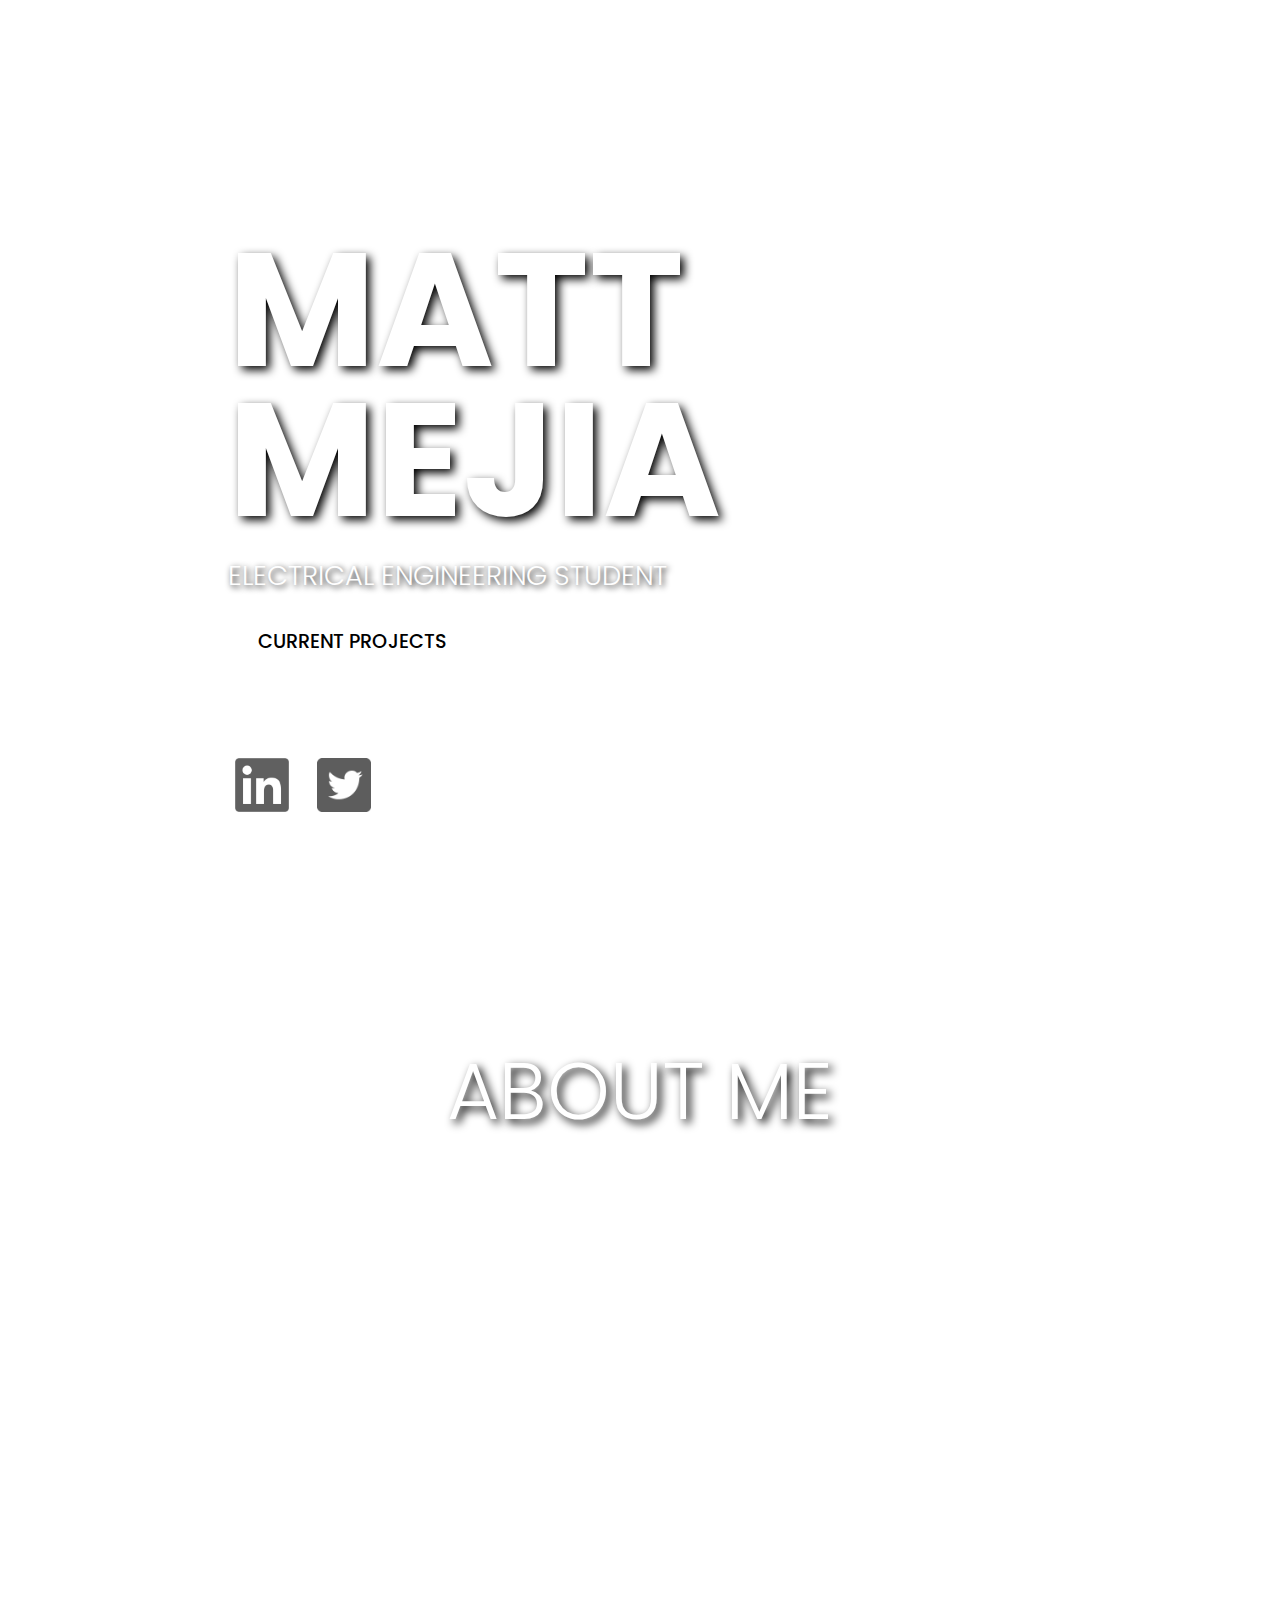
==== index.html @ 1c99925c "Border" ====
<!DOCTYPE html>
<html lang="en">
    <head>
        <meta name="viewport" content="width=device-width, initial scale=1.0">
        <meta charset="UTF-8">
        <title>Matt Mejia | Portfolio</title>
        <link rel="stylesheet" href="style.css">
    </head>
    <body>
        <section class="banner" id="sec">
            <header>
                <a href="#" class="logo">MM</a>
            </header>
            <div class="content">
                <h2>MATT<br>MEJIA</h2>
                <p>ELECTRICAL ENGINEERING STUDENT</p>
                <a href="#">CURRENT PROJECTS</a>
            </div>
            <ul class="pnglinks">
                <li><a href="https://www.linkedin.com/in/matthewmejia/" target="_blank"><img src="images/linkedin.png"></a></li>
                <li><a href="https://twitter.com/mejiamj0" target="_blank"><img src="images/twitter.png"></a></li>
            </ul>
        </section>

        <section class="aboutme" id="ab">
            <div class="abtext">
                <h2>ABOUT ME</h2>
            </div>
        </section>

        <!--
        <div id="navigation">
            <ul>
                <li><a href="index.html">HOME</a></li>
                <li><a href="videoindex.html">VIDEOS</a></li>
                <li><a href="projects.html">PROJECTS</a></li>
                <li><a href="https://www.linkedin.com/in/matthewmejia/" target="_blank">LINKEDIN</a></li>
            </ul>
        </div>
        -->
    </body>
</html>
---- style.css ----
@import url('https://fonts.googleapis.com/css2?family=Poppins:ital,wght@0,100;0,200;0,300;0,400;0,500;0,600;0,700;0,800;0,900;1,100;1,200;1,300;1,400;1,500;1,600;1,700;1,800;1,900&display=swap');

*{
    margin: 0;
    padding: 0;
    box-sizing: border-box;
    font-family: 'Poppins', sans-serif;
}

header{
    position: absolute;
    top: 0;
    left: 0;
    width: 100%;
    display: flex;
    justify-content: space-between;
    padding: 40px 100px;
    z-index: 10000;
    transition: 0.6s;
}
header .logo{
    position: relative;
    font-weight: 100;
    color: white;
    text-decoration: none;
    font-size: 3em;
    text-transform: uppercase;
    letter-spacing: 2px;
    transition: 0.6s;
}

.banner{
    position: relative;
    width: 100%;
    min-height: 100vh;
    padding: 100px;
    background: url(images/bg.JPG);
    background-size: cover;
    background-position: center center;
    background-attachment: fixed;
    display: flex;
    align-items: center;
    z-index: 2;
}

.content{
    max-width: 650px;
    padding-left: 10vw;
    transition: ease all .2s;
}
.content h2{
    color: white;
    font-size: 10em;
    line-height: 150px;
    text-shadow: 4px 4px 10px black;
    transition: ease all .2s;
}
.content p{
    font-size: 1.7em;
    color: white;
    font-weight: 300;
    padding-top: 20px;
    text-shadow: 2px 2px 6px black;
    transition: ease all .2s;
}
.content a{
    position: relative;
    display: inline-block;
    margin-top: 20px;
    background: white;
    color: black;
    border-radius: 10px;
    padding: 10px 30px;
    text-decoration: none;
    font-size: 1.2em;
    font-weight: 500;
    transition: 0.5s;
}
.content a:hover{
    color: white;
    background: rgb(41, 41, 41);
    transition: 0.5s;
}
.pnglinks{
    position: absolute;
    display: flex;
    flex-direction: row;
    bottom: 9vh;
    padding-left: 10vw;
    
}
.pnglinks li{
    list-style: none;
    margin-right: 15px;
}
.pnglinks li a{
    position: relative;
    display: grid;
    place-items: center;
    width: 7.5vh;
    height: 7.5vh;
    text-decoration: none;
    border: 2px solid white;
    border-radius: 10px;
    margin: 10px 0 0;
}
.pnglinks li a:hover{
    background: white;
}
.pnglinks li a img{
    max-width: 6vh;
    filter: grayscale();

}

.aboutme{
    border-top: 1rem solid white;
    position: relative;
    text-align: center;
    width: 100%;
    min-height: 100vh;
    padding: 100px;
    background: url(images/projectbg.JPG);
    background-size: cover;
    background-position: center center;
    background-attachment: fixed;
    display: block;
    align-items: center;
    z-index: 2;
}
.abtext h2{
    color: white;
    font-size: 5em;
    font-weight: 300;
    line-height: 150px;
    text-shadow: 4px 4px 10px black;
    transition: ease all .2s;
}

@media (max-width: 767px){
    /*header{
        padding: 20px 30px;
    }*/

    header{
        position: absolute;
        top: 0;
        left: 0;
        width: 100%;
        display: flex;
        justify-content: space-between;
        padding: 40px 50px;
        z-index: 10000;
        transition: 0.6s;
    }

    .banner{
        position: relative;
        width: 100%;
        min-height: 100vh;
        padding: 30px;
        background: url(images/bg.JPG);
        background-size: cover;
        background-position: center center;
        background-attachment: fixed;
        display: flex;
        align-items: center;
        z-index: 2;
    }

    .content{
        max-width: 550px;
        padding-left: 0px;
    }
    .content h2{
        color: white;
        font-size: 6em;
        line-height: 90px;
        text-shadow: 4px 4px 10px black;
    }
    .content p{
        font-size: 1em;
        color: white;
        font-weight: 300;
        padding-top: 20px;
        text-shadow: 2px 2px 6px black;
    }

    .pnglinks{
        position: absolute;
        bottom: 50px;
        right: initial;
        flex-direction: row;
        padding-left: 0.5vw;
    }
    .pnglinks li a{
        margin: initial;
        margin-right: 10px;
    }
}
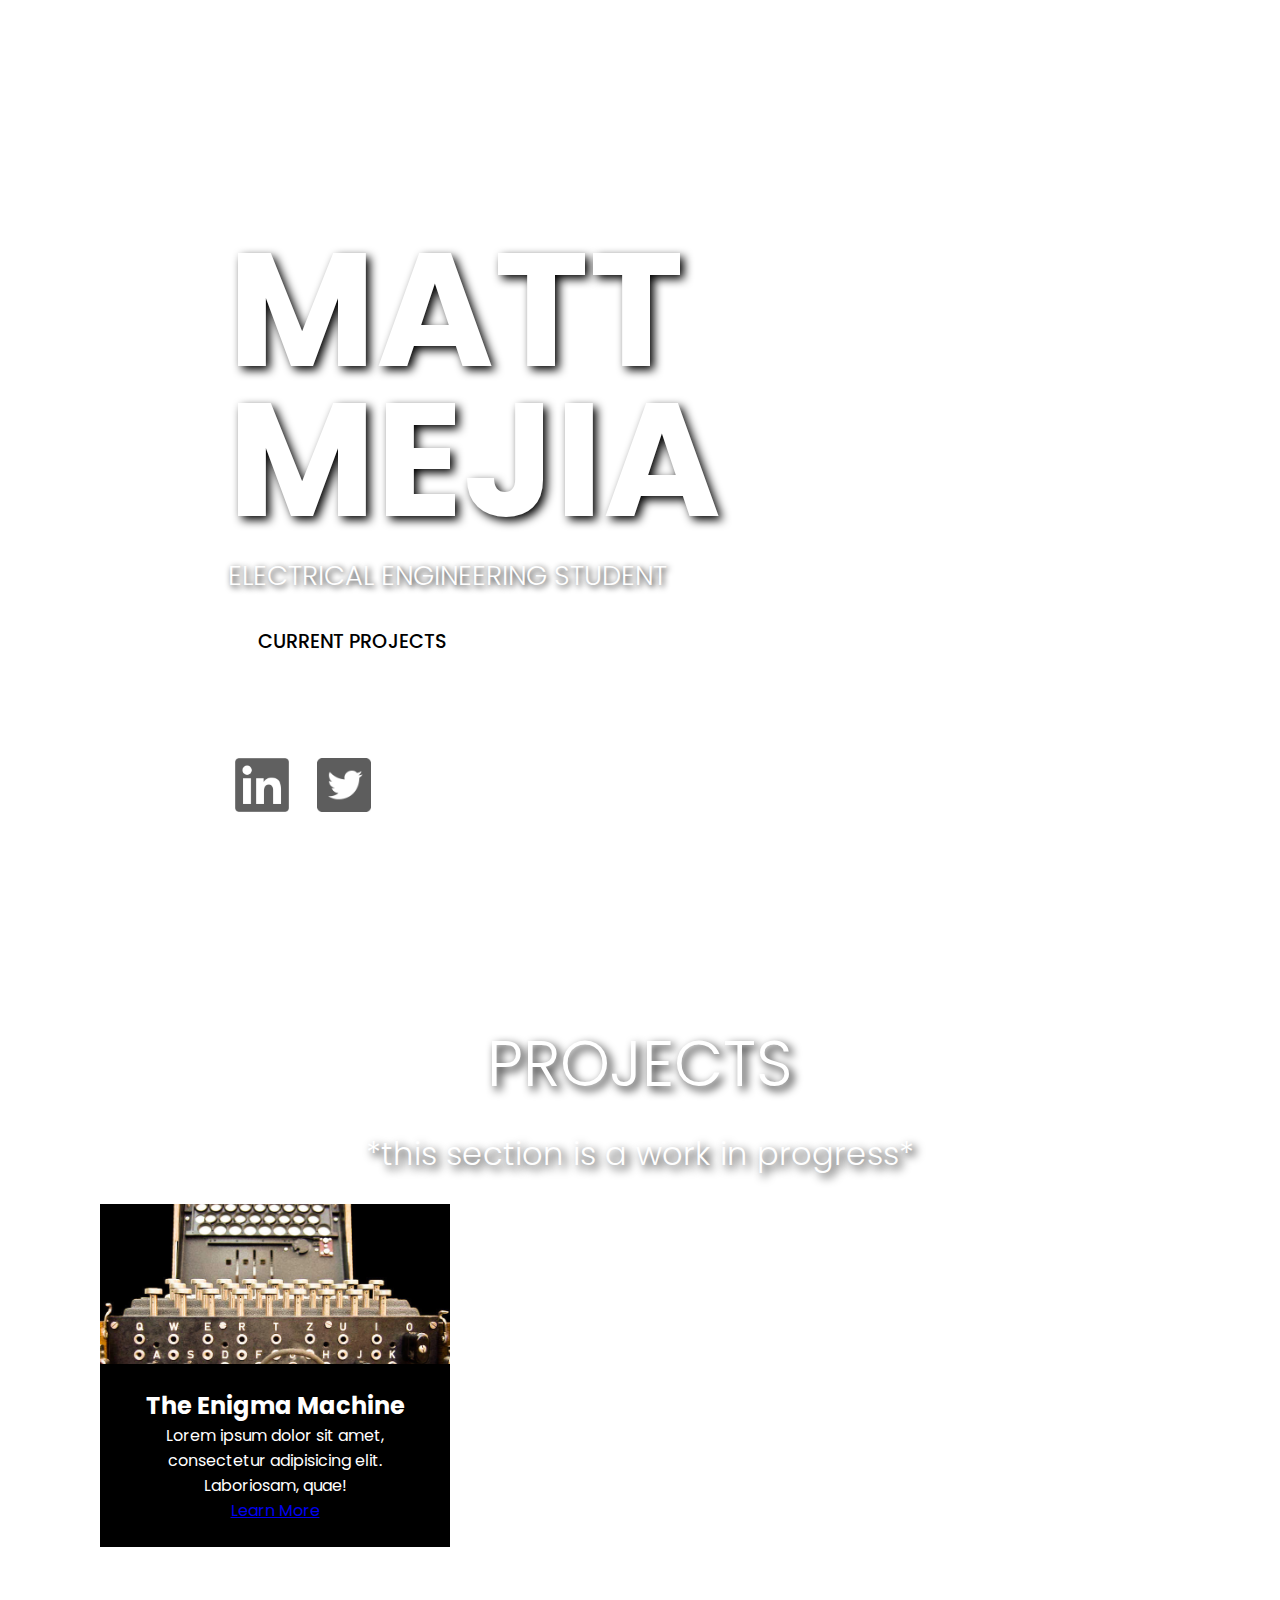
==== commit 3be96e94: "Start of Project Section" ====
--- a/index.html
+++ b/index.html
@@ -14,7 +14,7 @@
             <div class="content">
                 <h2>MATT<br>MEJIA</h2>
                 <p>ELECTRICAL ENGINEERING STUDENT</p>
-                <a href="#">CURRENT PROJECTS</a>
+                <a href="#ab">CURRENT PROJECTS</a>
             </div>
             <ul class="pnglinks">
                 <li><a href="https://www.linkedin.com/in/matthewmejia/" target="_blank"><img src="images/linkedin.png"></a></li>
@@ -23,8 +23,18 @@
         </section>
 
         <section class="aboutme" id="ab">
+
             <div class="abtext">
-                <h2>ABOUT ME</h2>
+                <h2>PROJECTS</h2>
+                <p>*this section is a work in progress*</p>
+            </div>
+
+            <div class="card">
+                <div class="card-content">
+                    <h2 class="card-title">The Enigma Machine</h2>
+                    <p class="card-body">Lorem ipsum dolor sit amet, consectetur adipisicing elit. Laboriosam, quae!</p>
+                    <a href="#" class="button">Learn More</a>
+                </div>
             </div>
         </section>
 
--- a/style.css
+++ b/style.css
@@ -114,13 +114,13 @@
 }
 
 .aboutme{
-    border-top: 1rem solid white;
+    border-top: 1.5rem solid white;
     position: relative;
     text-align: center;
     width: 100%;
     min-height: 100vh;
     padding: 100px;
-    background: url(images/projectbg.JPG);
+    background: url(images/projectbg.jpg);
     background-size: cover;
     background-position: center center;
     background-attachment: fixed;
@@ -130,17 +130,38 @@
 }
 .abtext h2{
     color: white;
-    font-size: 5em;
+    font-size: 4em;
     font-weight: 300;
-    line-height: 150px;
+    line-height: 80px;
     text-shadow: 4px 4px 10px black;
     transition: ease all .2s;
 }
+.abtext p{
+    color: white;
+    font-size: 2em;
+    font-weight: 300;
+    line-height: 100px;
+    text-shadow: 4px 4px 10px black;
+    transition: ease all .2s;
+}
+
+.card{
+    color: white;
+    background-image: url(images/enigma2.jpg);
+    background-size:contain;
+    padding: 10rem 0 0;
+    max-width: 35ch;
+}
+.card-content{
+    padding: 1.5em;
+    background: black;
+}
+
+html{
+    scroll-behavior: smooth;
+}
 
 @media (max-width: 767px){
-    /*header{
-        padding: 20px 30px;
-    }*/
 
     header{
         position: absolute;
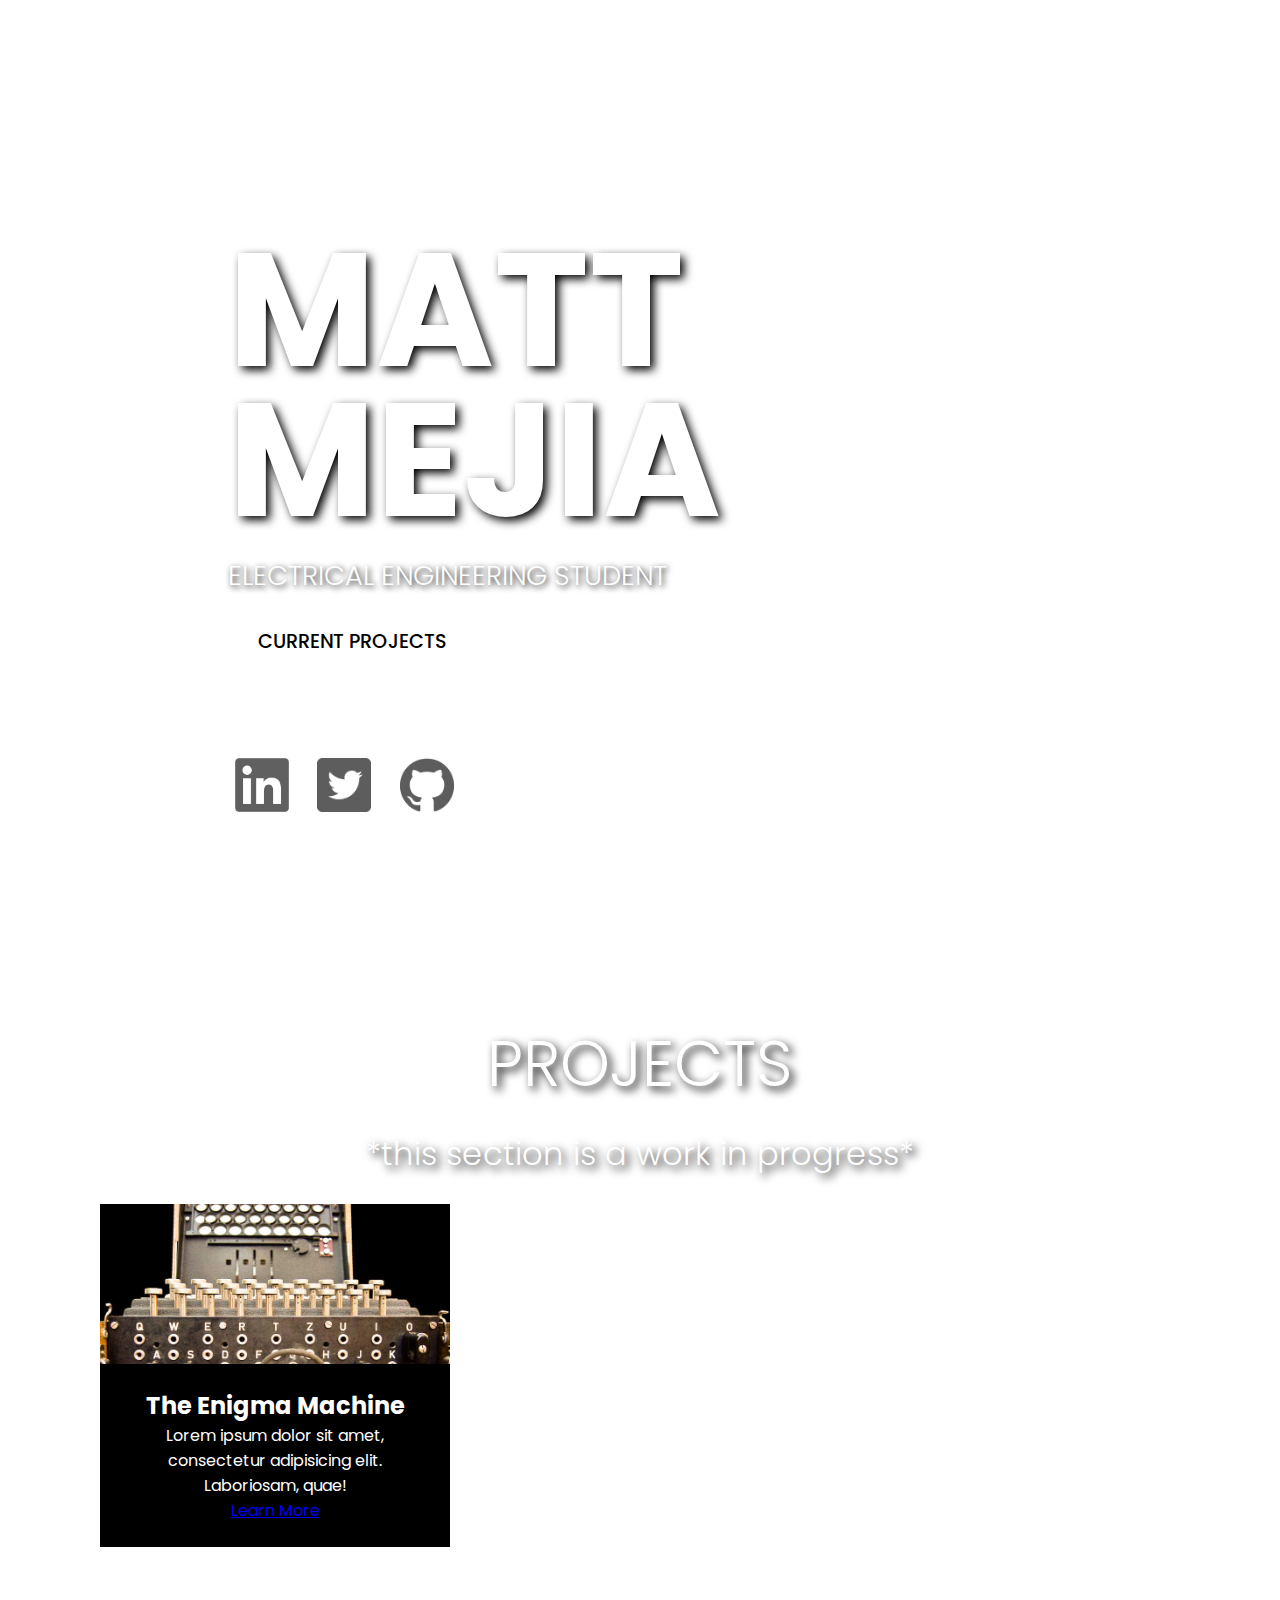
==== commit 2cde9fca: "GitHub Button" ====
--- a/index.html
+++ b/index.html
@@ -19,6 +19,7 @@
             <ul class="pnglinks">
                 <li><a href="https://www.linkedin.com/in/matthewmejia/" target="_blank"><img src="images/linkedin.png"></a></li>
                 <li><a href="https://twitter.com/mejiamj0" target="_blank"><img src="images/twitter.png"></a></li>
+                <li><a href="https://github.com/We1comeMat" target="_blank"><img src="images/github (1).png"></a></li>
             </ul>
         </section>
 
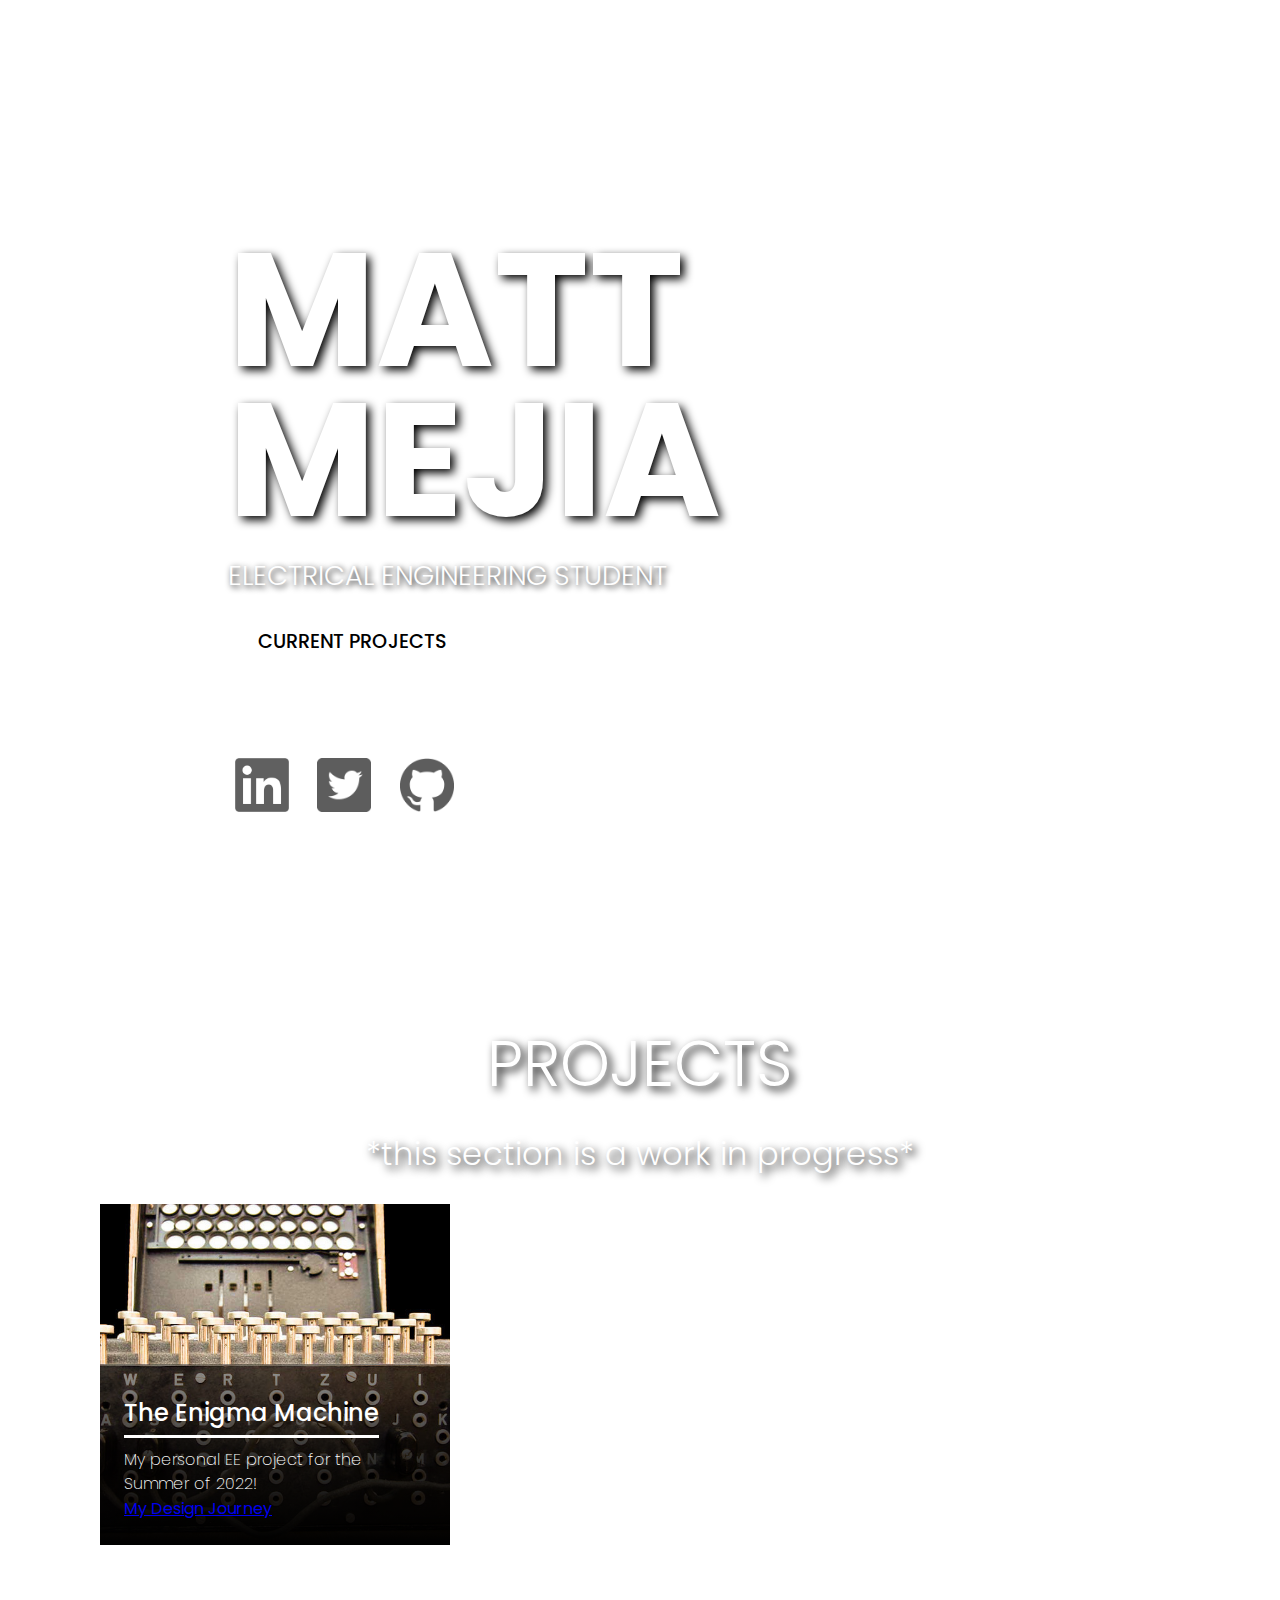
==== commit c614d352: "Enigma Card" ====
--- a/index.html
+++ b/index.html
@@ -33,8 +33,8 @@
             <div class="card">
                 <div class="card-content">
                     <h2 class="card-title">The Enigma Machine</h2>
-                    <p class="card-body">Lorem ipsum dolor sit amet, consectetur adipisicing elit. Laboriosam, quae!</p>
-                    <a href="#" class="button">Learn More</a>
+                    <p class="card-body">My personal EE project for the Summer of 2022!</p>
+                    <a href="#" class="button">My Design Journey</a>
                 </div>
             </div>
         </section>
--- a/style.css
+++ b/style.css
@@ -146,15 +146,42 @@
 }
 
 .card{
+    text-align: left;
     color: white;
     background-image: url(images/enigma2.jpg);
-    background-size:contain;
+    background-size: cover;
+    background-position: center;;
     padding: 10rem 0 0;
     max-width: 35ch;
 }
 .card-content{
     padding: 1.5em;
-    background: black;
+    background: linear-gradient(
+        hsl(0 0% 0% / 0.4),
+        hsl(20 0% 0% / 0.8),
+        hsl(0 0% 0% / 1)
+    )
+}
+.card-title{
+    font-weight: 500;
+    position: relative;
+    width: max-content;
+    /*outline: 1px solid red;*/
+    line-height: 50px;
+}
+.card-title::after{
+    content: "";
+    position: absolute;
+    height: 3px;
+    left: 0;
+    bottom: 0;
+    width: 100%;
+    background: white;
+}
+.card-body{
+    font-weight: 200;
+    padding-top: 10px;
+    line-height: 24px;
 }
 
 html{
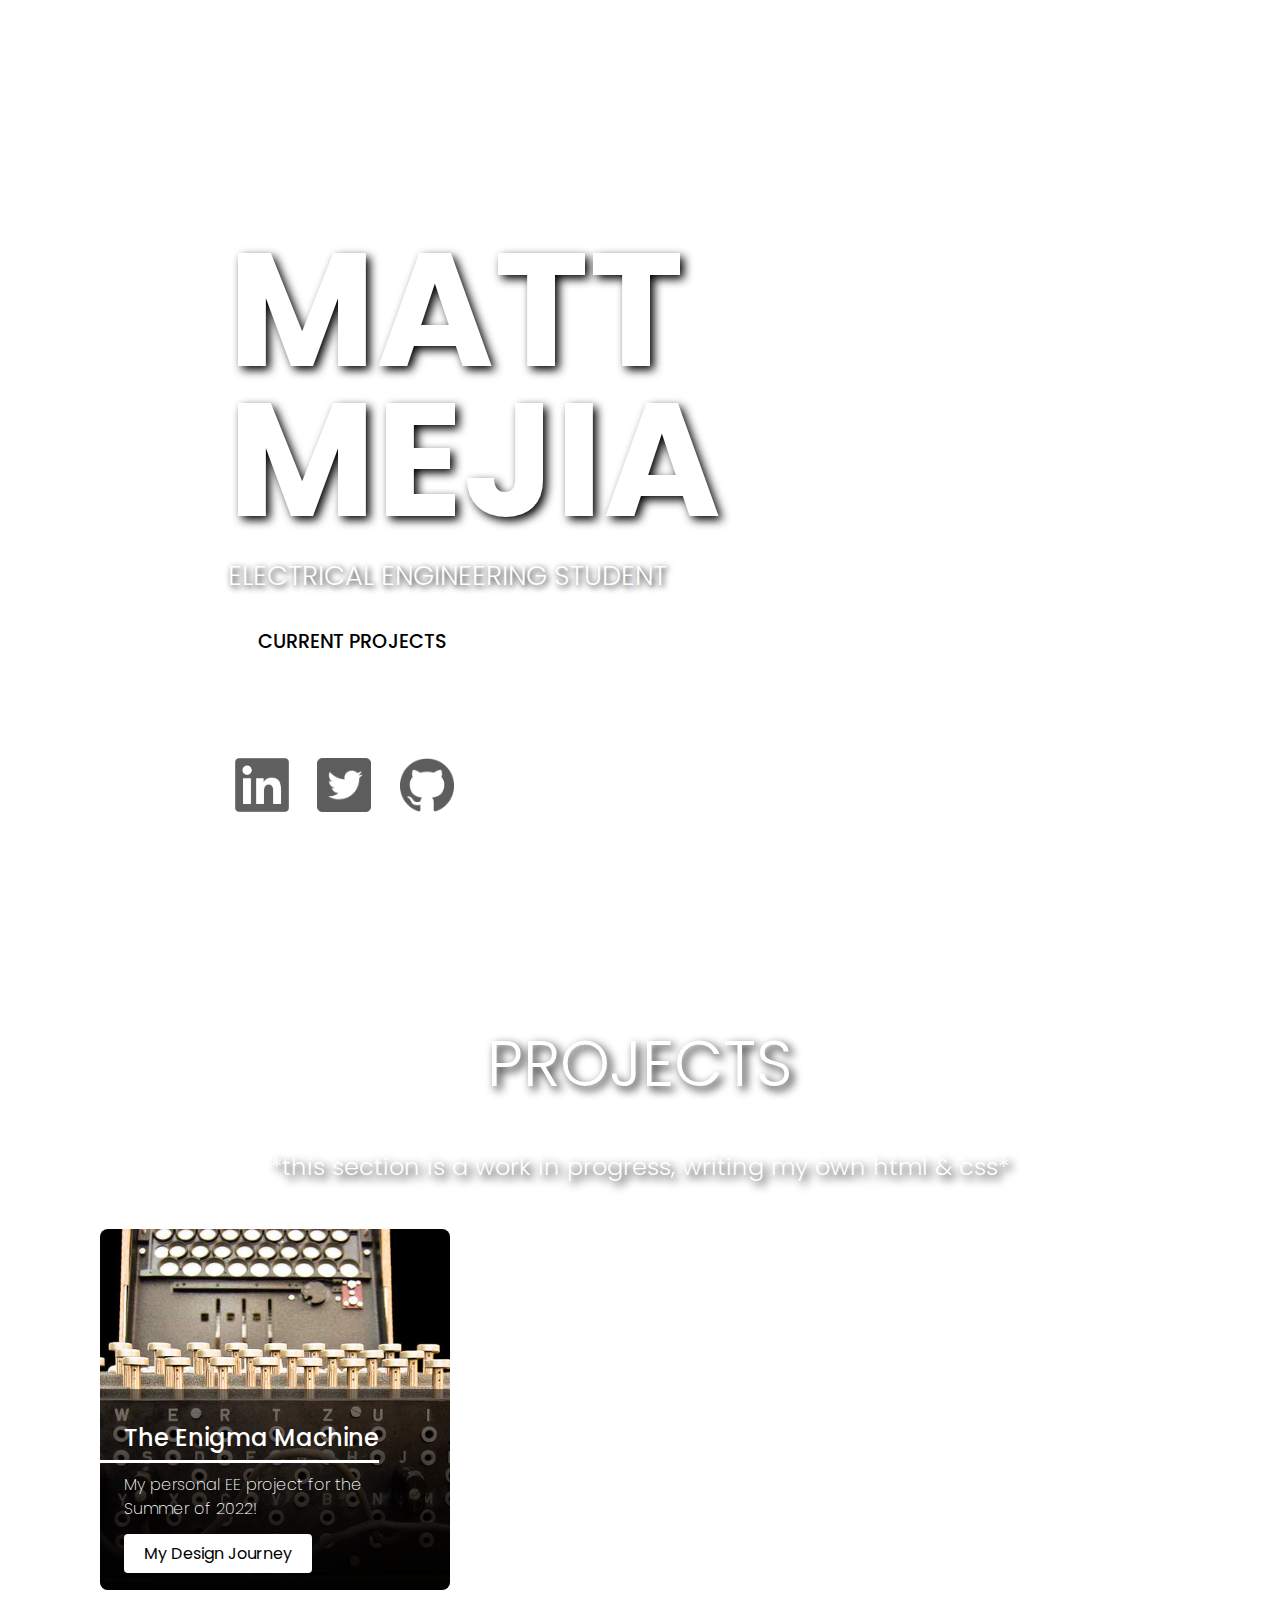
==== commit 769d7917: "WIP Update" ====
--- a/index.html
+++ b/index.html
@@ -27,7 +27,7 @@
 
             <div class="abtext">
                 <h2>PROJECTS</h2>
-                <p>*this section is a work in progress*</p>
+                <p>*this section is a work in progress, writing my own html & css*</p>
             </div>
 
             <div class="card">
--- a/style.css
+++ b/style.css
@@ -138,9 +138,9 @@
 }
 .abtext p{
     color: white;
-    font-size: 2em;
+    font-size: 1.5em;
     font-weight: 300;
-    line-height: 100px;
+    line-height: 125px;
     text-shadow: 4px 4px 10px black;
     transition: ease all .2s;
 }
@@ -153,11 +153,14 @@
     background-position: center;;
     padding: 10rem 0 0;
     max-width: 35ch;
+    border-radius: 0.5rem;
+    overflow: hidden;
 }
 .card-content{
-    padding: 1.5em;
+    --padding: 1.5rem;
+    padding: var(--padding);
     background: linear-gradient(
-        hsl(0 0% 0% / 0.4),
+        hsl(0 0% 0% / 0.5),
         hsl(20 0% 0% / 0.8),
         hsl(0 0% 0% / 1)
     )
@@ -173,16 +176,34 @@
     content: "";
     position: absolute;
     height: 3px;
-    left: 0;
+    left: calc(var(--padding) * -1);
     bottom: 0;
-    width: 100%;
+    width: calc(100% + var(--padding));
     background: white;
 }
 .card-body{
     font-weight: 200;
     padding-top: 10px;
     line-height: 24px;
-}
+    padding-bottom: 20px;
+}
+.button {
+    cursor: pointer;
+    display: inline;
+    text-decoration: none;
+    color: black;
+    background-color: white;
+    padding: 0.5em 1.25em;
+    border-radius: 0.25em;
+    transition: 0.5s;
+}
+.button:hover,
+.button:focus{
+    color: white;
+    background: rgb(41, 41, 41);
+    transition: 0.5s;
+}
+
 
 html{
     scroll-behavior: smooth;
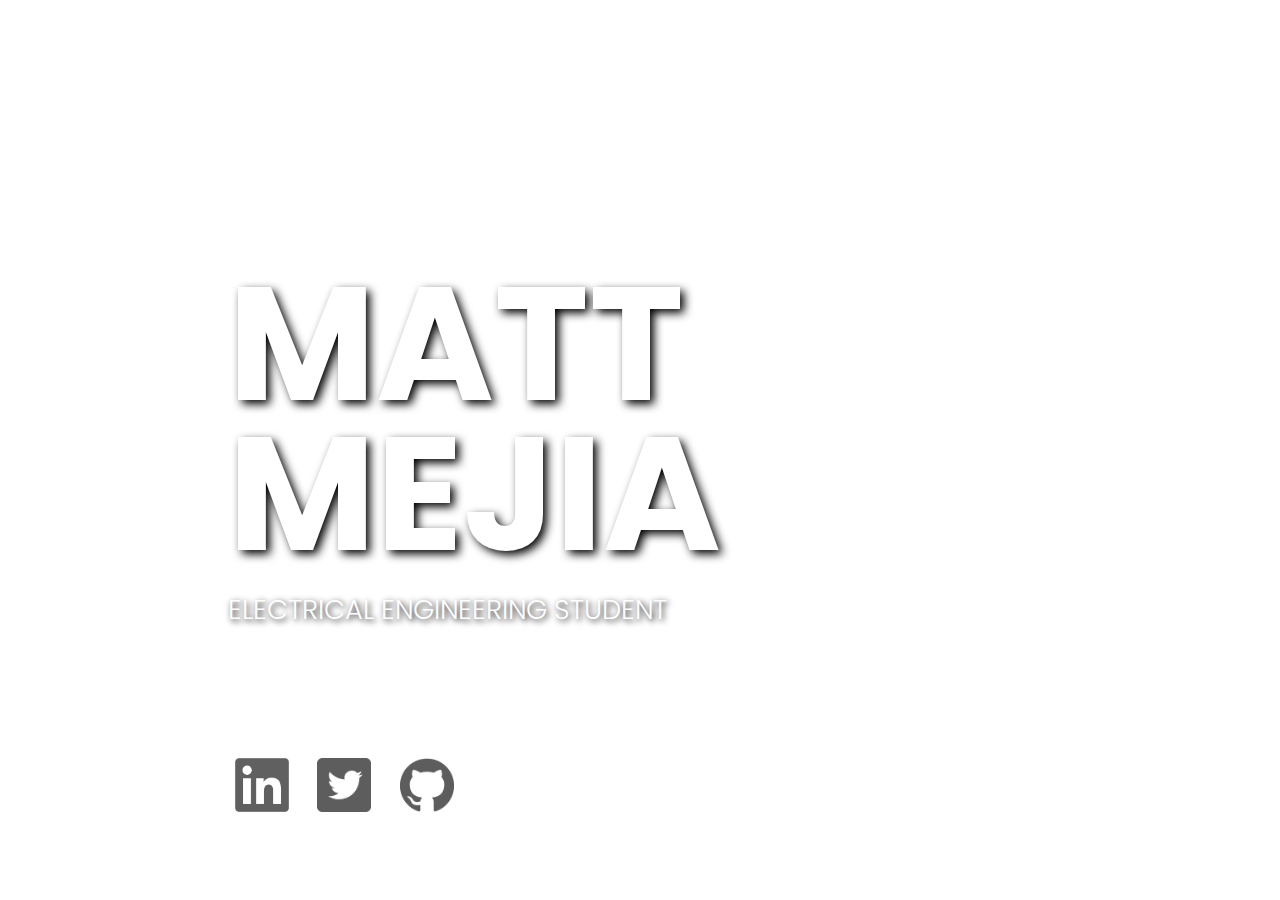
==== commit 57f486fb: "Update index.html" ====
--- a/index.html
+++ b/index.html
@@ -14,7 +14,7 @@
             <div class="content">
                 <h2>MATT<br>MEJIA</h2>
                 <p>ELECTRICAL ENGINEERING STUDENT</p>
-                <a href="#ab">CURRENT PROJECTS</a>
+                <!--<a href="#ab">CURRENT PROJECTS</a>-->
             </div>
             <ul class="pnglinks">
                 <li><a href="https://www.linkedin.com/in/matthewmejia/" target="_blank"><img src="images/linkedin.png"></a></li>
@@ -23,6 +23,7 @@
             </ul>
         </section>
 
+    <!--
         <section class="aboutme" id="ab">
 
             <div class="abtext">
@@ -38,6 +39,7 @@
                 </div>
             </div>
         </section>
+    -->
 
         <!--
         <div id="navigation">
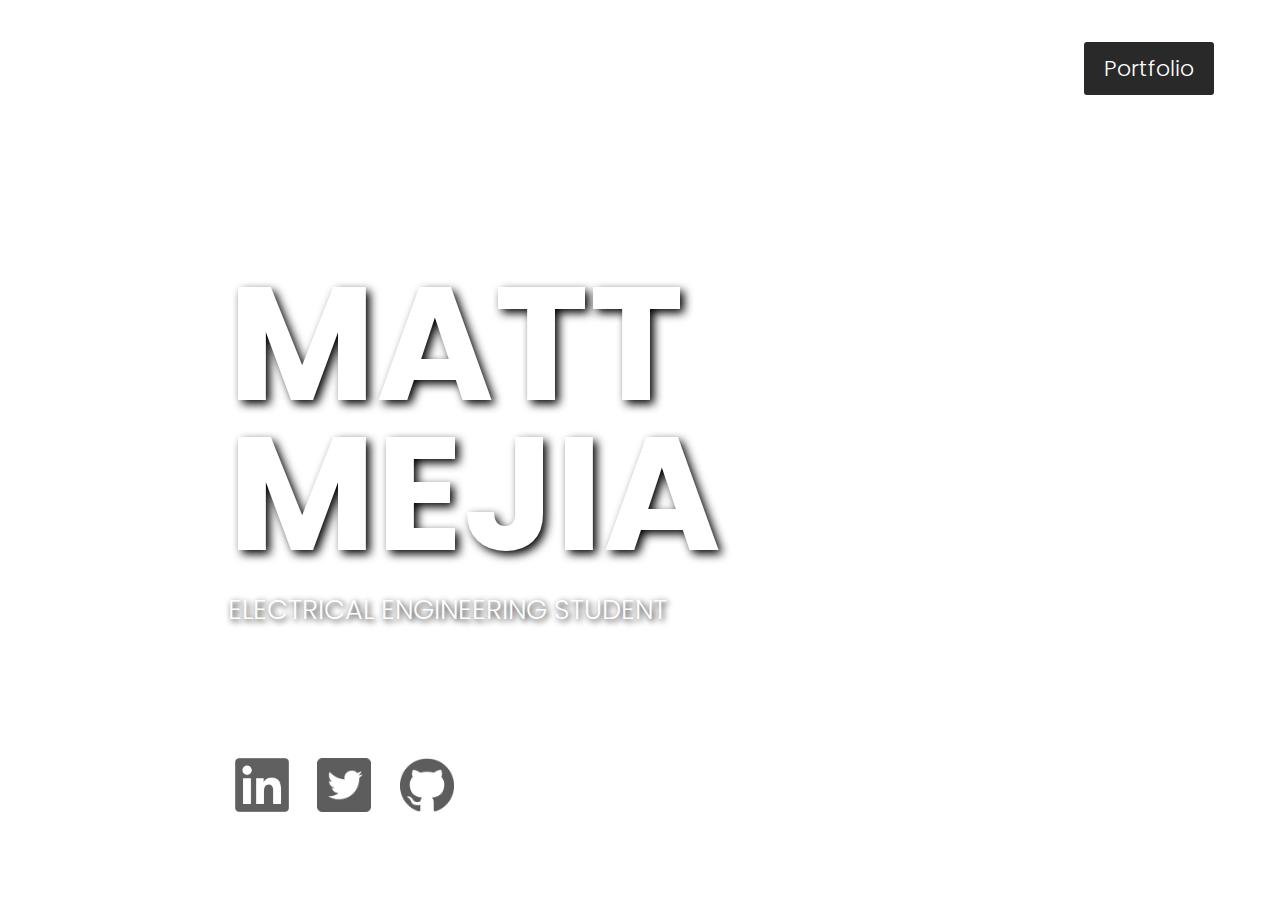
==== commit e254b7ff: "Removed "about me" comments and added "portfolio" button with hover effect" ====
--- a/index.html
+++ b/index.html
@@ -10,46 +10,21 @@
         <section class="banner" id="sec">
             <header>
                 <a href="#" class="logo">MM</a>
+                <a href="https://mjmejia.com" class="portfolio-button">Portfolio</a>
             </header>
             <div class="content">
                 <h2>MATT<br>MEJIA</h2>
                 <p>ELECTRICAL ENGINEERING STUDENT</p>
                 <!--<a href="#ab">CURRENT PROJECTS</a>-->
             </div>
+            <ul class="portfolio">
+                
+            </ul>
             <ul class="pnglinks">
                 <li><a href="https://www.linkedin.com/in/matthewmejia/" target="_blank"><img src="images/linkedin.png"></a></li>
                 <li><a href="https://twitter.com/mejiamj0" target="_blank"><img src="images/twitter.png"></a></li>
                 <li><a href="https://github.com/We1comeMat" target="_blank"><img src="images/github (1).png"></a></li>
             </ul>
         </section>
-
-    <!--
-        <section class="aboutme" id="ab">
-
-            <div class="abtext">
-                <h2>PROJECTS</h2>
-                <p>*this section is a work in progress, writing my own html & css*</p>
-            </div>
-
-            <div class="card">
-                <div class="card-content">
-                    <h2 class="card-title">The Enigma Machine</h2>
-                    <p class="card-body">My personal EE project for the Summer of 2022!</p>
-                    <a href="#" class="button">My Design Journey</a>
-                </div>
-            </div>
-        </section>
-    -->
-
-        <!--
-        <div id="navigation">
-            <ul>
-                <li><a href="index.html">HOME</a></li>
-                <li><a href="videoindex.html">VIDEOS</a></li>
-                <li><a href="projects.html">PROJECTS</a></li>
-                <li><a href="https://www.linkedin.com/in/matthewmejia/" target="_blank">LINKEDIN</a></li>
-            </ul>
-        </div>
-        -->
     </body>
 </html>--- a/style.css
+++ b/style.css
@@ -113,103 +113,34 @@
 
 }
 
-.aboutme{
-    border-top: 1.5rem solid white;
-    position: relative;
-    text-align: center;
-    width: 100%;
-    min-height: 100vh;
-    padding: 100px;
-    background: url(images/projectbg.jpg);
-    background-size: cover;
-    background-position: center center;
-    background-attachment: fixed;
-    display: block;
-    align-items: center;
-    z-index: 2;
-}
-.abtext h2{
-    color: white;
-    font-size: 4em;
+
+.portfolio-button {
+    position: fixed;
+    top: 40px;
+    right: 5vw;
+    display: inline-block;
+    padding: 10px 20px;
+    background-color: rgb(41, 41, 41);
+    color: white;
+    text-decoration: none;
+    transition: background-color 0.3s, color 0.3s;
+    border-radius: 5px;
+    font-size: 22px;
+    border: 2px solid white;
     font-weight: 300;
-    line-height: 80px;
-    text-shadow: 4px 4px 10px black;
-    transition: ease all .2s;
-}
-.abtext p{
-    color: white;
-    font-size: 1.5em;
-    font-weight: 300;
-    line-height: 125px;
-    text-shadow: 4px 4px 10px black;
-    transition: ease all .2s;
-}
-
-.card{
-    text-align: left;
-    color: white;
-    background-image: url(images/enigma2.jpg);
-    background-size: cover;
-    background-position: center;;
-    padding: 10rem 0 0;
-    max-width: 35ch;
-    border-radius: 0.5rem;
-    overflow: hidden;
-}
-.card-content{
-    --padding: 1.5rem;
-    padding: var(--padding);
-    background: linear-gradient(
-        hsl(0 0% 0% / 0.5),
-        hsl(20 0% 0% / 0.8),
-        hsl(0 0% 0% / 1)
-    )
-}
-.card-title{
-    font-weight: 500;
-    position: relative;
-    width: max-content;
-    /*outline: 1px solid red;*/
-    line-height: 50px;
-}
-.card-title::after{
-    content: "";
-    position: absolute;
-    height: 3px;
-    left: calc(var(--padding) * -1);
-    bottom: 0;
-    width: calc(100% + var(--padding));
-    background: white;
-}
-.card-body{
-    font-weight: 200;
-    padding-top: 10px;
-    line-height: 24px;
-    padding-bottom: 20px;
-}
-.button {
-    cursor: pointer;
-    display: inline;
-    text-decoration: none;
-    color: black;
+  }
+
+  .portfolio-button:hover {
     background-color: white;
-    padding: 0.5em 1.25em;
-    border-radius: 0.25em;
-    transition: 0.5s;
-}
-.button:hover,
-.button:focus{
-    color: white;
-    background: rgb(41, 41, 41);
-    transition: 0.5s;
-}
-
+    color: rgb(41, 41, 41);
+  }
+  
 
 html{
     scroll-behavior: smooth;
 }
 
-@media (max-width: 767px){
+@media (max-width: 1000px){
 
     header{
         position: absolute;
